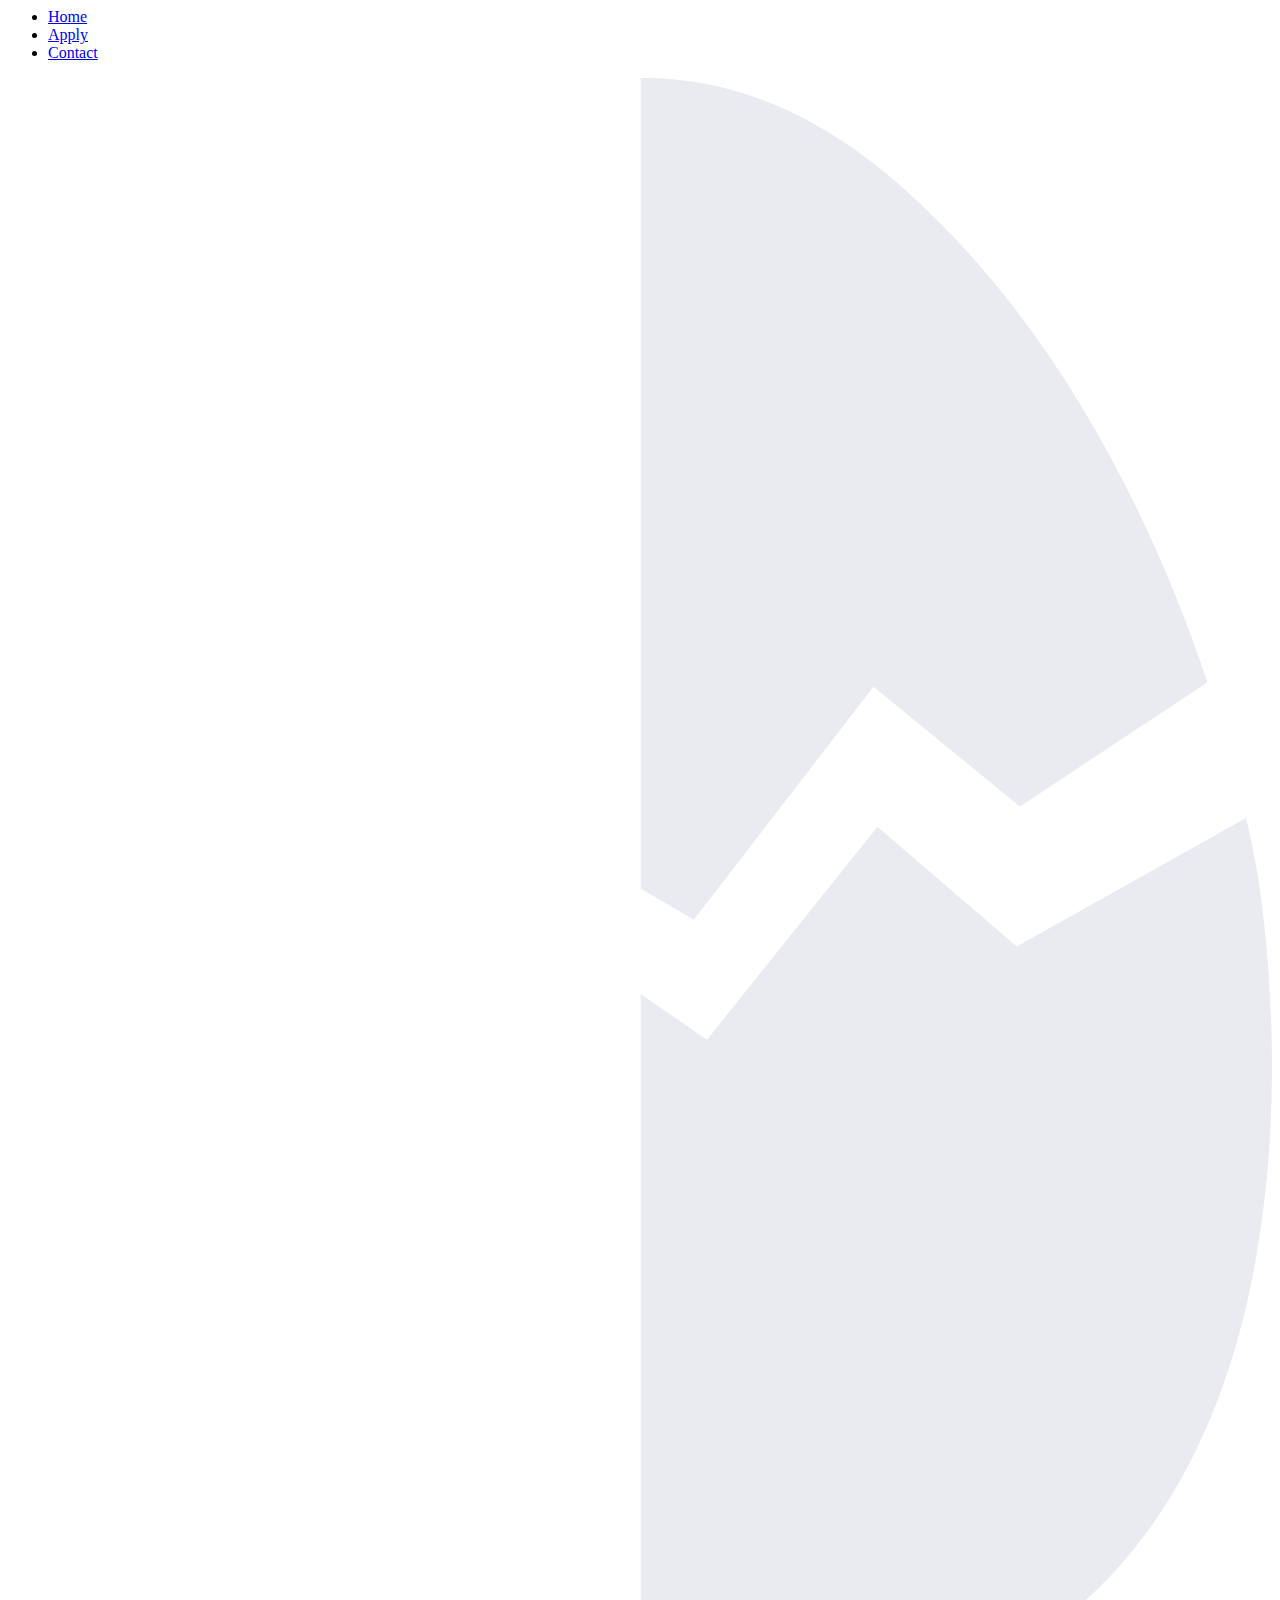
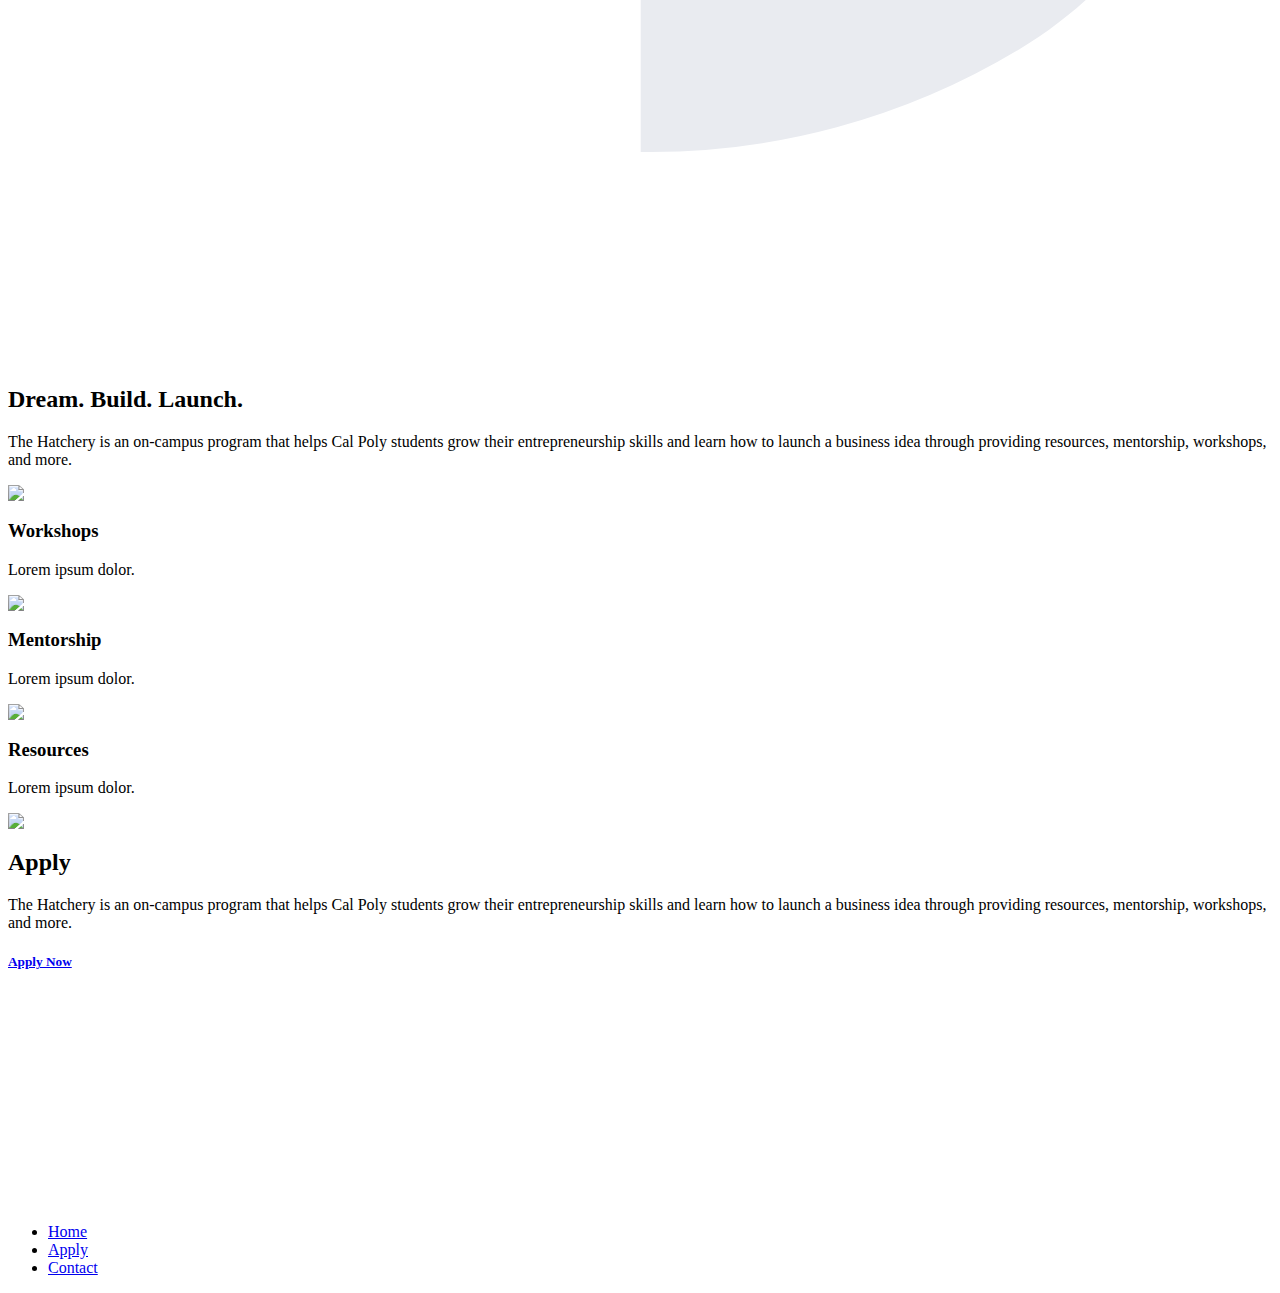
==== contact.html @ da92ca71 "added website files" ====
<html>

<head>
    
    <title>The Hatchery</title>
    
    <!-- link to external style sheet -->
    <link href="main.css" rel="stylesheet" type="text/css">
    
    <!-- link to Google Fonts -->
    <link href="https://fonts.googleapis.com/css?family=PT+Sans+Caption:400,700|PT+Sans:400,400i,700,700i" rel="stylesheet">
    
    <!-- link to Adobe Fonts -->
    <link rel="stylesheet" href="https://use.typekit.net/zrl3pre.css">
    
</head>


<body> <!-- begin main visible webpage -->
    
    <header> <!-- begin header -->
        
        <div id="header_contain"> <!-- begin header width container -->
        
            <nav> <!-- begin main nav -->
                <ul>
                    <li><a href="index.html">Home</a></li>
                    <li><a href="https://calpolycie.submittable.com/submit/117646/hatchery-application-2018-2019">Apply</a></li>
                    <li><a href="contact.html">Contact</a></li>
                </ul>
            </nav> <!-- end nav bar -->

            <div id="cover"> <!-- contains main background -->
                
                <img src="images/egg_logo.svg" id="egg" />
                <img src="images/text_logo.svg" id="text_logo" />

            </div> <!-- end cover div -->
            
        </div> <!-- end cover width container -->
        
    </header> <!-- end header -->
    
    
    <section id="description">
        
        <article id="about">
            
            <h2>Dream. Build. Launch.</h2>
            
            <p>The Hatchery is an on-campus program that helps Cal Poly students grow their entrepreneurship skills and learn how to launch a business idea through providing resources, mentorship, workshops, and more.</p>
            
        </article> <!-- end about -->
    
    </section> <!-- end description -->
    
    
    <section id="features"> <!-- begin features section with three icons -->
        <div id="features_contain"> <!-- features width container -->
        
            <article class="feature" id="feature1"> <!-- first feature -->

                <img src="images/feature1.svg" class="icon" />
                <section class="caption">
                    <h3>Workshops</h3>
                    <p>Lorem ipsum dolor.</p>
                </section> <!-- end caption -->

            </article> <!-- end first feature -->
            
            
            <article class="feature" id="feature2"> <!-- second feature -->

                <img src="images/feature2.svg" class="icon" />
                <section class="caption">
                    <h3>Mentorship</h3>
                    <p>Lorem ipsum dolor.</p>
                </section> <!-- end caption -->

            </article> <!-- end second feature -->
            
            
            <article class="feature" id="feature3"> <!-- third feature -->

                <img src="images/feature3.svg" class="icon" />
                <section class="caption">
                    <h3>Resources</h3>
                    <p>Lorem ipsum dolor.</p>
                </section> <!-- end caption -->

            </article> <!-- end third feature -->
            
        </div> <!-- end features width container -->
    </section> <!-- end features section -->
    
    
    <section id="application">
        
        <article id="apply">
            
            <a href="https://calpolycie.submittable.com/submit/117646/hatchery-application-2018-2019"><img src="images/app.svg" id="app_icon" /></a>
            
            <h2>Apply</h2>
            
            <p>The Hatchery is an on-campus program that helps Cal Poly students grow their entrepreneurship skills and learn how to launch a business idea through providing resources, mentorship, workshops, and more.</p>
            
            <a href="https://calpolycie.submittable.com/submit/117646/hatchery-application-2018-2019"><div id="apply_button">
                <h5>Apply Now</h5>
            </div></a>
            
        </article> <!-- end apply -->
    
    </section> <!-- end application -->
    
    
    <footer> <!--begin footer -->
        
        <section id="footer_contain"> <!-- begin footer width container -->
        
            <div id="headings">
                <img src="images/text_logo.svg" id="footer_logo" />
            </div>

            <nav>
                <ul>
                    <li><a href="index.html">Home</a></li>
                    <li><a href="https://calpolycie.submittable.com/submit/117646/hatchery-application-2018-2019">Apply</a></li>
                    <li><a href="contact.html">Contact</a></li>
                </ul>
            </nav>
            
        </section> <!-- end footer width container -->
        
    </footer> <!-- end footer -->
    

</body>

</html>
---- main.css ----
/* BEGIN MOBILE MEDIA QUERY */

/* @media only screen and (max-width: 650px){ */

/*
    *{
        padding: 0;
        margin: 0;
    }
    
    body{
    font-family: 'PT Sans', sans-serif;
    }

    header{
    }

    #header_contain{
    }

    header nav{
        width: 100%;
        min-width: 270px;
        height: 8vh;
        background-color: #50C2C6;
    }

    header nav ul{
        list-style-type: none;
        display: flex;
        justify-content: space-around;
        align-items: center;
        align-content: center;
        line-height: 8vh;
    }

    header nav li{
        text-decoration: none;
        font-family: 'rift-soft', sans-serif;
        font-weight: 700;
        color: #FFFFFF;
        font-size: 5vw;
        letter-spacing: 1px;
    }

    header nav a:link{
        text-decoration: none;
        color: #FFFFFF;
    }

    header nav a:visited{
        text-decoration: none;
        color: #FFFFFF;
    }

    header nav a:hover{
        text-decoration: none;
        color: #FFFFFF;
    }

    header nav a:active{
        text-decoration: none;
        color: #FFFFFF;
    }

    #cover{
        height: 50vh;
        width: 100%;
        background-color: #FEC262;
        display: flex;
        flex-direction: column;
        justify-content: center;
        align-items: center;
    }
    
    #egg{
        height: 22vh;
    }
    
    #text_logo{
        width: 65vw;
        margin-top: 4vh;
    }
    
    #description{
        height: 42vh;
        width: 100%;
        background-color: #FFFFFF;
        display: flex;
        flex-direction: column;
        justify-content: center;
        align-items: center;
    }
    
    #about{
        width: 86vw;
    }
    
    #description h2{
        font-family: 'rift-soft', sans-serif;
        font-weight: 700;
        color: #04B6B2;
        font-size: 7vw;
        letter-spacing: .2vw;
        text-align: center;
        margin-bottom: 1vh;
    }
    
    #description p{
        font-family: 'PT Sans', sans-serif;
        color: #797979;
        font-size: 4vw;
        text-align: center;
    }
    
    #features{
        width: 100%;
        background-color: #50C2C6;
        display: flex;
        flex-direction: column;
        justify-content: space-between;
        align-items: center;
    }
    
    #features_contain{
        width: 86vw;
        display: flex;
        flex-direction: column;
        justify-content: space-between;
        align-items: center;
        margin-top: 5%;
        margin-bottom: 3%;
    }
    
    .feature{
        padding-bottom: 5%;
        padding-top: 5%;
        display: flex;
        flex-direction: column;
        justify-content: space-between;
        align-items: center;
    }
    
    .icon{
        width: 30vw;
        margin-bottom: 4%;
    }
    
    #features h3{
        font-family: 'rift-soft', sans-serif;
        color: #FFFFFF;
        font-size: 7vw;
        text-align: center;
        letter-spacing: .3vw;
    }
    
    #features p{
        font-family: 'PT Sans', sans-serif;
        color: #FFFFFF;
        font-size: 4vw;
        text-align: center;
    }
    
    #application{
        width: 100%;
        background-color: #FFFFFF;
        display: flex;
        flex-direction: column;
        justify-content: center;
        align-items: center;
    }
    
    #apply{
        width: 86vw;
        margin-top: 5%;
        margin-bottom: 10%;
        display: flex;
        flex-direction: column;
        justify-content: center;
        align-content: center;
        align-items: center;
    }
    
    #app_icon{
        width: 30vw;
        margin-bottom: 8%;
    }
    
    #application h2{
        font-family: 'rift-soft', sans-serif;
        font-weight: 700;
        color: #FEC262;
        font-size: 7vw;
        letter-spacing: .3vw;
        text-align: center;
        margin-bottom: 1%;
    }
    
    #application p{
        font-family: 'PT Sans', sans-serif;
        color: #797979;
        font-size: 4vw;
        text-align: center;
    }
    
    #apply a{
        text-decoration: none;
        color: #FFFFFF;
        margin-top: 8%;
    }
    
    #apply_button{
        width: 40vw;
        height: 12vw;
        background-color: #FEC262;
        display: flex;
        justify-content: center;
        align-content: center;
        align-items: center;
        border-radius: 5px;
    }
    
    #apply_button h5{
        color: #FFFFFF;
        font-size: 19px;
        text-transform: uppercase;
        letter-spacing: 1px;
        font-family: 'rift-soft', sans-serif;
    }
    
    footer{
        background-color: #5F5F70;
        font-family: 'PT Sans', sans-serif;
        color: #FFFFFF;
        font-size: 16px;
        display: flex;
        justify-content: center;
        align-content: center;
        height: 15vh;
    }
    
    #footer_contain{
        width: 86vw;
        display: flex;
        justify-content: space-between;
        align-content: center;
        align-items: center
    }
    
    #footer_logo{
        width: 25vw;
    }
    
    footer nav{
        width: 60vw;
        height: 10vh;
        display: flex;
        justify-content: flex-end;
    }
    
    footer nav ul{
        width: 46vw;
        list-style-type: none;
        display: flex;
        flex-direction: row;
        justify-content: space-between;
        align-items: center;
        align-content: center;
    }

    footer nav li{
        text-decoration: none;
        font-family: 'PT Sans', sans-serif;
        font-weight: 600;
        text-transform: uppercase;
        color: #FFFFFF;
        font-size: 4vw;
        letter-spacing: .02vw;
    }
    
    footer nav a:link{
        text-decoration: none;
        color: #FFFFFF;
    }

    footer nav a:visited{
        text-decoration: none;
        color: #FFFFFF;
    }

    footer nav a:hover{
        text-decoration: none;
        color: #FFFFFF;
    }

    footer nav a:active{
        text-decoration: none;
        color: #FFFFFF;
    }
    
/* } */ /* end media query */

















@media only screen and (device-width: 414px) and (device-height: 736px) and (-webkit-device-pixel-ratio: 3) {
    
    *{
        padding: 0;
        margin: 0;
    }
    
    body{
        font-family: 'PT Sans', sans-serif;
    }

    header{
    }

    #header_contain{
    }

    header nav{
        width: 100%;
        min-width: 270px;
        height: 8vh;
        background-color: #50C2C6;
    }

    header nav ul{
        list-style-type: none;
        display: flex;
        justify-content: space-around;
        align-items: center;
        align-content: center;
        line-height: 8vh;
    }

    header nav li{
        text-decoration: none;
        font-family: 'rift-soft', sans-serif;
        font-weight: 700;
        color: #FFFFFF;
        font-size: 5vw;
        letter-spacing: 1px;
    }

    header nav a:link{
        text-decoration: none;
        color: #FFFFFF;
    }

    header nav a:visited{
        text-decoration: none;
        color: #FFFFFF;
    }

    header nav a:hover{
        text-decoration: none;
        color: #FFFFFF;
    }

    header nav a:active{
        text-decoration: none;
        color: #FFFFFF;
    }

    #cover{
        height: 50vh;
        width: 100%;
        background-color: #FEC262;
        display: flex;
        flex-direction: column;
        justify-content: center;
        align-items: center;
    }
    
    #egg{
        height: 22vh;
    }
    
    #text_logo{
        width: 65vw;
        margin-top: 4vh;
    }
    
    #description{
        height: 42vh;
        width: 100%;
        background-color: #FFFFFF;
        display: flex;
        flex-direction: column;
        justify-content: center;
        align-items: center;
    }
    
    #about{
        width: 86vw;
    }
    
    #description h2{
        font-family: 'rift-soft', sans-serif;
        font-weight: 700;
        color: #04B6B2;
        font-size: 7vw;
        letter-spacing: .2vw;
        text-align: center;
        margin-bottom: 1vh;
    }
    
    #description p{
        font-family: 'PT Sans', sans-serif;
        color: #797979;
        font-size: 100px;
        text-align: center;
    }
    
    #features{
        width: 100%;
        background-color: #50C2C6;
        display: flex;
        flex-direction: column;
        justify-content: space-between;
        align-items: center;
    }
    
    #features_contain{
        width: 86vw;
        display: flex;
        flex-direction: column;
        justify-content: space-between;
        align-items: center;
        margin-top: 5%;
        margin-bottom: 3%;
    }
    
    .feature{
        padding-bottom: 5%;
        padding-top: 5%;
        display: flex;
        flex-direction: column;
        justify-content: space-between;
        align-items: center;
    }
    
    .icon{
        width: 30vw;
        margin-bottom: 4%;
    }
    
    #features h3{
        font-family: 'rift-soft', sans-serif;
        color: #FFFFFF;
        font-size: 7vw;
        text-align: center;
        letter-spacing: .3vw;
    }
    
    #features p{
        font-family: 'PT Sans', sans-serif;
        color: #FFFFFF;
        font-size: 4vw;
        text-align: center;
    }
    
    #application{
        width: 100%;
        background-color: #FFFFFF;
        display: flex;
        flex-direction: column;
        justify-content: center;
        align-items: center;
    }
    
    #apply{
        width: 86vw;
        margin-top: 5%;
        margin-bottom: 10%;
        display: flex;
        flex-direction: column;
        justify-content: center;
        align-content: center;
        align-items: center;
    }
    
    #app_icon{
        width: 30vw;
        margin-bottom: 8%;
    }
    
    #application h2{
        font-family: 'rift-soft', sans-serif;
        font-weight: 700;
        color: #FEC262;
        font-size: 7vw;
        letter-spacing: .3vw;
        text-align: center;
        margin-bottom: 1%;
    }
    
    #application p{
        font-family: 'PT Sans', sans-serif;
        color: #797979;
        font-size: 4vw;
        text-align: center;
    }
    
    #apply a{
        text-decoration: none;
        color: #FFFFFF;
        margin-top: 8%;
    }
    
    #apply_button{
        width: 40vw;
        height: 12vw;
        background-color: #FEC262;
        display: flex;
        justify-content: center;
        align-content: center;
        align-items: center;
        border-radius: 5px;
    }
    
    #apply_button h5{
        color: #FFFFFF;
        font-size: 19px;
        text-transform: uppercase;
        letter-spacing: 1px;
        font-family: 'rift-soft', sans-serif;
    }
    
    footer{
        background-color: #5F5F70;
        font-family: 'PT Sans', sans-serif;
        color: #FFFFFF;
        font-size: 16px;
        display: flex;
        justify-content: center;
        align-content: center;
        height: 15vh;
    }
    
    #footer_contain{
        width: 86vw;
        display: flex;
        justify-content: space-between;
        align-content: center;
        align-items: center
    }
    
    #footer_logo{
        width: 25vw;
    }
    
    footer nav{
        width: 60vw;
        height: 10vh;
        display: flex;
        justify-content: flex-end;
    }
    
    footer nav ul{
        width: 46vw;
        list-style-type: none;
        display: flex;
        flex-direction: row;
        justify-content: space-between;
        align-items: center;
        align-content: center;
    }

    footer nav li{
        text-decoration: none;
        font-family: 'PT Sans', sans-serif;
        font-weight: 600;
        text-transform: uppercase;
        color: #FFFFFF;
        font-size: 4vw;
        letter-spacing: .02vw;
    }
    
    footer nav a:link{
        text-decoration: none;
        color: #FFFFFF;
    }

    footer nav a:visited{
        text-decoration: none;
        color: #FFFFFF;
    }

    footer nav a:hover{
        text-decoration: none;
        color: #FFFFFF;
    }

    footer nav a:active{
        text-decoration: none;
        color: #FFFFFF;
    }
    
}
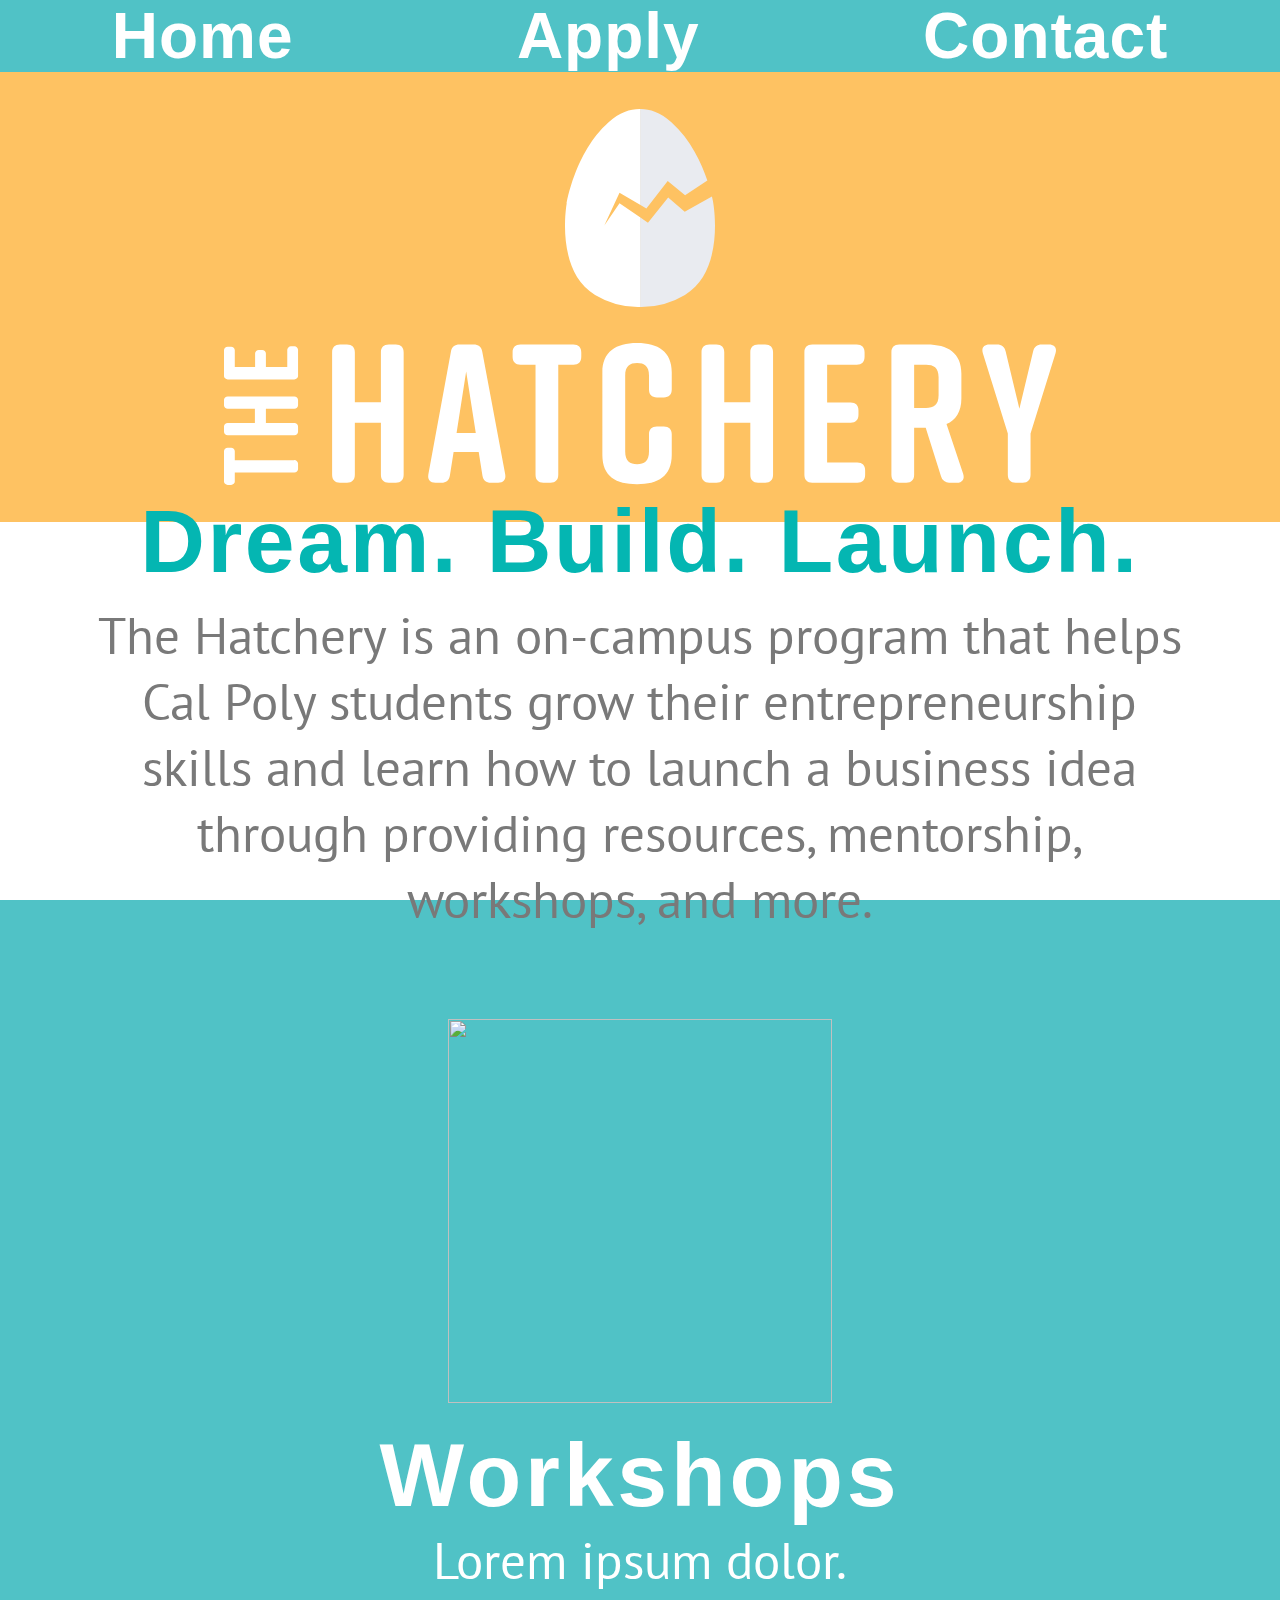
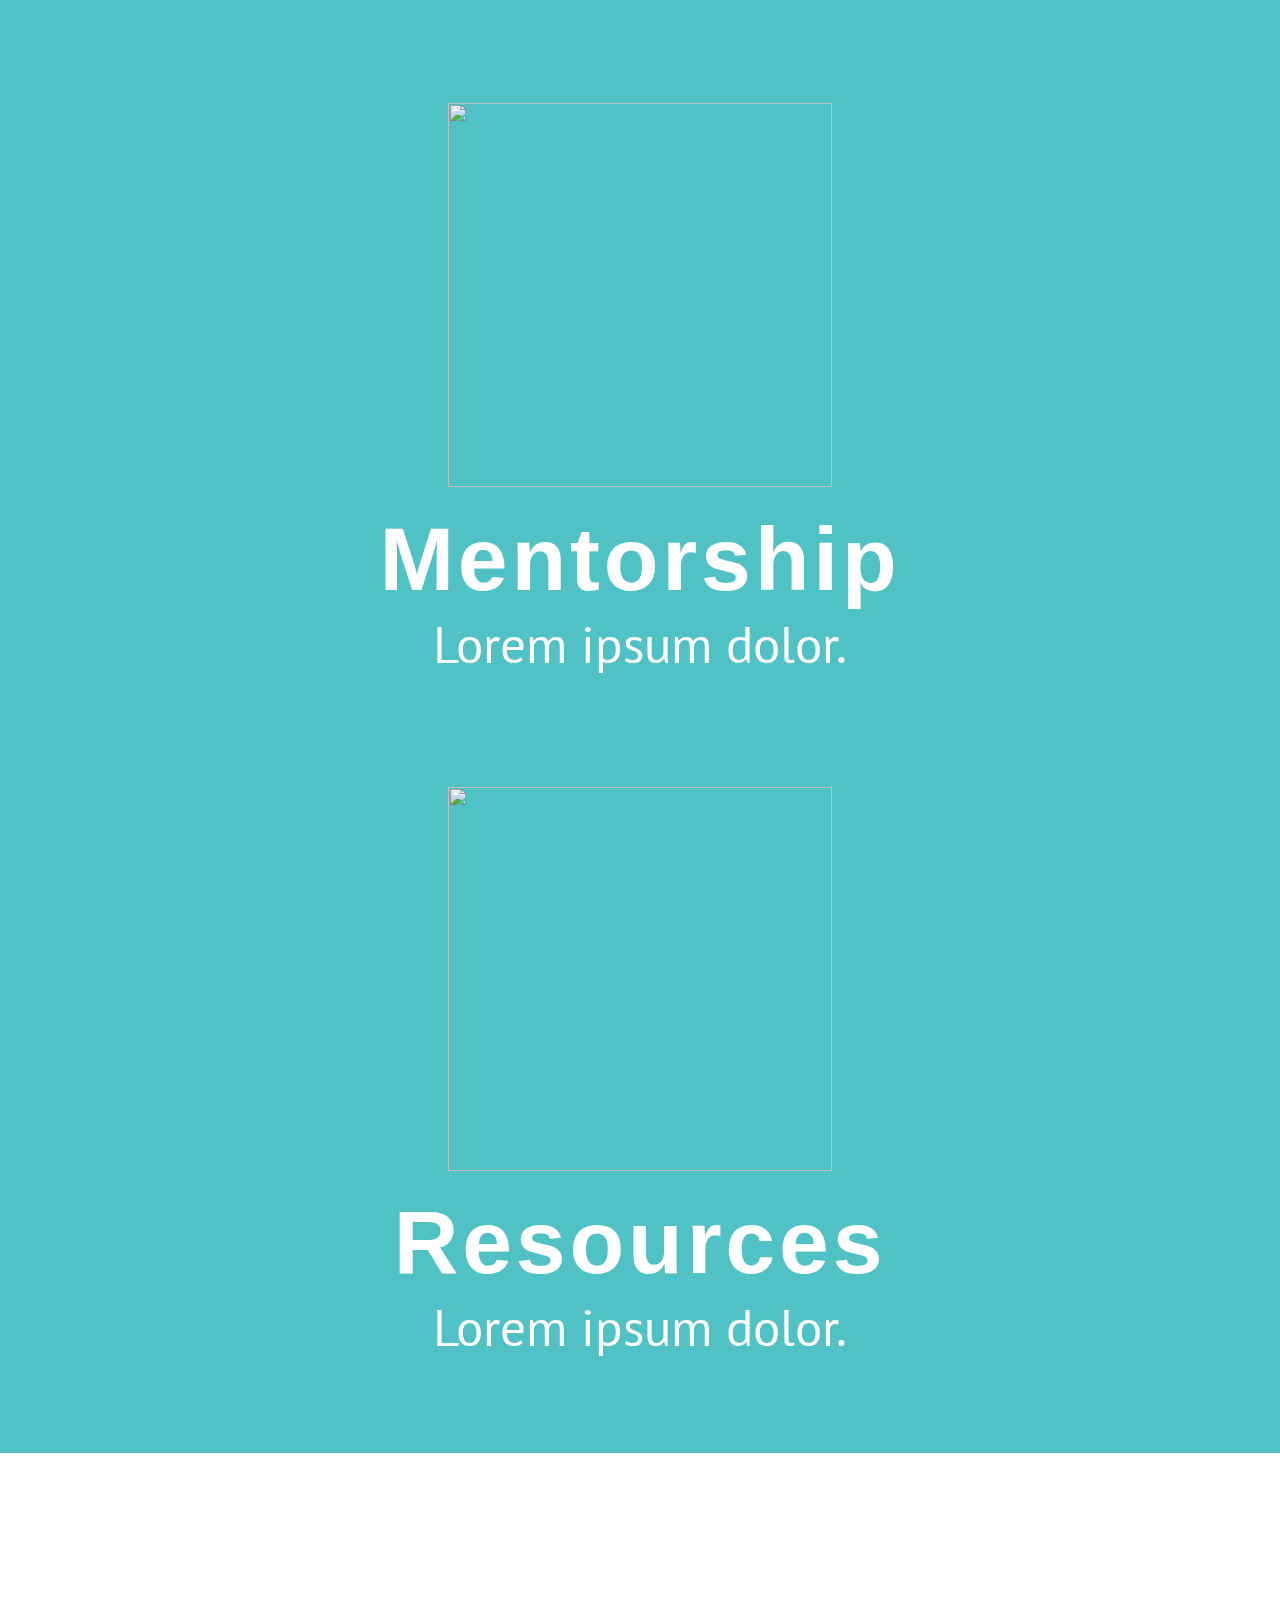
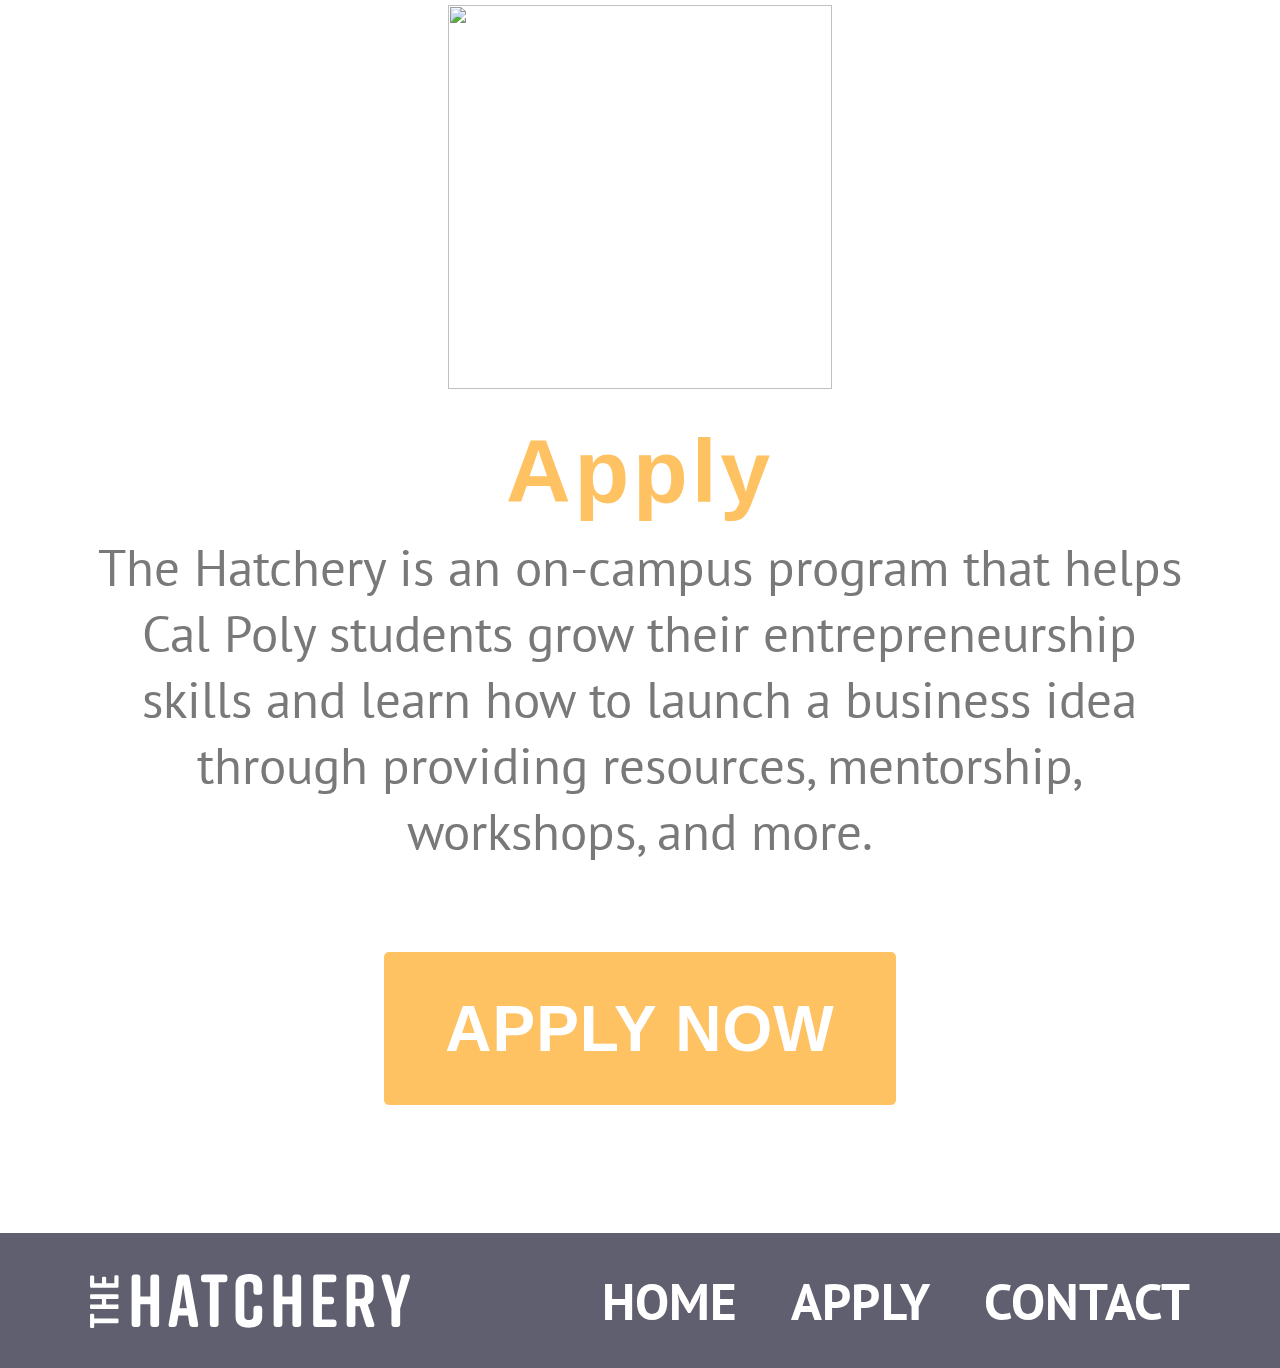
==== commit 8a2d0d49: "added stylesheet for contact page" ====
--- a/contact.html
+++ b/contact.html
@@ -1,27 +1,27 @@
 <html>
 
 <head>
-    
+
     <title>The Hatchery</title>
-    
+
     <!-- link to external style sheet -->
-    <link href="main.css" rel="stylesheet" type="text/css">
-    
+    <link href="contact.css" rel="stylesheet" type="text/css">
+
     <!-- link to Google Fonts -->
     <link href="https://fonts.googleapis.com/css?family=PT+Sans+Caption:400,700|PT+Sans:400,400i,700,700i" rel="stylesheet">
-    
+
     <!-- link to Adobe Fonts -->
     <link rel="stylesheet" href="https://use.typekit.net/zrl3pre.css">
-    
+
 </head>
 
 
 <body> <!-- begin main visible webpage -->
-    
+
     <header> <!-- begin header -->
-        
+
         <div id="header_contain"> <!-- begin header width container -->
-        
+
             <nav> <!-- begin main nav -->
                 <ul>
                     <li><a href="index.html">Home</a></li>
@@ -31,33 +31,33 @@
             </nav> <!-- end nav bar -->
 
             <div id="cover"> <!-- contains main background -->
-                
+
                 <img src="images/egg_logo.svg" id="egg" />
                 <img src="images/text_logo.svg" id="text_logo" />
 
             </div> <!-- end cover div -->
-            
+
         </div> <!-- end cover width container -->
-        
+
     </header> <!-- end header -->
-    
-    
+
+
     <section id="description">
-        
+
         <article id="about">
-            
+
             <h2>Dream. Build. Launch.</h2>
-            
+
             <p>The Hatchery is an on-campus program that helps Cal Poly students grow their entrepreneurship skills and learn how to launch a business idea through providing resources, mentorship, workshops, and more.</p>
-            
+
         </article> <!-- end about -->
-    
+
     </section> <!-- end description -->
-    
-    
+
+
     <section id="features"> <!-- begin features section with three icons -->
         <div id="features_contain"> <!-- features width container -->
-        
+
             <article class="feature" id="feature1"> <!-- first feature -->
 
                 <img src="images/feature1.svg" class="icon" />
@@ -67,8 +67,8 @@
                 </section> <!-- end caption -->
 
             </article> <!-- end first feature -->
-            
-            
+
+
             <article class="feature" id="feature2"> <!-- second feature -->
 
                 <img src="images/feature2.svg" class="icon" />
@@ -78,8 +78,8 @@
                 </section> <!-- end caption -->
 
             </article> <!-- end second feature -->
-            
-            
+
+
             <article class="feature" id="feature3"> <!-- third feature -->
 
                 <img src="images/feature3.svg" class="icon" />
@@ -89,34 +89,34 @@
                 </section> <!-- end caption -->
 
             </article> <!-- end third feature -->
-            
+
         </div> <!-- end features width container -->
     </section> <!-- end features section -->
-    
-    
+
+
     <section id="application">
-        
+
         <article id="apply">
-            
+
             <a href="https://calpolycie.submittable.com/submit/117646/hatchery-application-2018-2019"><img src="images/app.svg" id="app_icon" /></a>
-            
+
             <h2>Apply</h2>
-            
+
             <p>The Hatchery is an on-campus program that helps Cal Poly students grow their entrepreneurship skills and learn how to launch a business idea through providing resources, mentorship, workshops, and more.</p>
-            
+
             <a href="https://calpolycie.submittable.com/submit/117646/hatchery-application-2018-2019"><div id="apply_button">
                 <h5>Apply Now</h5>
             </div></a>
-            
+
         </article> <!-- end apply -->
-    
+
     </section> <!-- end application -->
-    
-    
+
+
     <footer> <!--begin footer -->
-        
+
         <section id="footer_contain"> <!-- begin footer width container -->
-        
+
             <div id="headings">
                 <img src="images/text_logo.svg" id="footer_logo" />
             </div>
@@ -128,12 +128,12 @@
                     <li><a href="contact.html">Contact</a></li>
                 </ul>
             </nav>
-            
+
         </section> <!-- end footer width container -->
-        
+
     </footer> <!-- end footer -->
-    
+
 
 </body>
 
-</html>+</html>
--- a/contact.css
+++ b/contact.css
@@ -0,0 +1,294 @@
+*{
+    padding: 0;
+    margin: 0;
+}
+
+body{
+    font-family: 'PT Sans', sans-serif;
+}
+
+header{
+}
+
+#header_contain{
+}
+
+header nav{
+    width: 100%;
+    min-width: 270px;
+    height: 8vh;
+    background-color: #50C2C6;
+}
+
+header nav ul{
+    list-style-type: none;
+    display: flex;
+    justify-content: space-around;
+    align-items: center;
+    align-content: center;
+    line-height: 8vh;
+}
+
+header nav li{
+    text-decoration: none;
+    font-family: 'rift-soft', sans-serif;
+    font-weight: 700;
+    color: #FFFFFF;
+    font-size: 5vw;
+    letter-spacing: 1px;
+}
+
+header nav a:link{
+    text-decoration: none;
+    color: #FFFFFF;
+}
+
+header nav a:visited{
+    text-decoration: none;
+    color: #FFFFFF;
+}
+
+header nav a:hover{
+    text-decoration: none;
+    color: #FFFFFF;
+}
+
+header nav a:active{
+    text-decoration: none;
+    color: #FFFFFF;
+}
+
+#cover{
+    height: 50vh;
+    width: 100%;
+    background-color: #FEC262;
+    display: flex;
+    flex-direction: column;
+    justify-content: center;
+    align-items: center;
+}
+
+#egg{
+    height: 22vh;
+}
+
+#text_logo{
+    width: 65vw;
+    margin-top: 4vh;
+}
+
+#description{
+    height: 42vh;
+    width: 100%;
+    background-color: #FFFFFF;
+    display: flex;
+    flex-direction: column;
+    justify-content: center;
+    align-items: center;
+}
+
+#about{
+    width: 86vw;
+}
+
+#description h2{
+    font-family: 'rift-soft', sans-serif;
+    font-weight: 700;
+    color: #04B6B2;
+    font-size: 7vw;
+    letter-spacing: .2vw;
+    text-align: center;
+    margin-bottom: 1vh;
+}
+
+#description p{
+    font-family: 'PT Sans', sans-serif;
+    color: #797979;
+    font-size: 4vw;
+    text-align: center;
+}
+
+#features{
+    width: 100%;
+    background-color: #50C2C6;
+    display: flex;
+    flex-direction: column;
+    justify-content: space-between;
+    align-items: center;
+}
+
+#features_contain{
+    width: 86vw;
+    display: flex;
+    flex-direction: column;
+    justify-content: space-between;
+    align-items: center;
+    margin-top: 5%;
+    margin-bottom: 3%;
+}
+
+.feature{
+    padding-bottom: 5%;
+    padding-top: 5%;
+    display: flex;
+    flex-direction: column;
+    justify-content: space-between;
+    align-items: center;
+}
+
+.icon{
+    width: 30vw;
+    margin-bottom: 4%;
+}
+
+#features h3{
+    font-family: 'rift-soft', sans-serif;
+    color: #FFFFFF;
+    font-size: 7vw;
+    text-align: center;
+    letter-spacing: .3vw;
+}
+
+#features p{
+    font-family: 'PT Sans', sans-serif;
+    color: #FFFFFF;
+    font-size: 4vw;
+    text-align: center;
+}
+
+#application{
+    width: 100%;
+    background-color: #FFFFFF;
+    display: flex;
+    flex-direction: column;
+    justify-content: center;
+    align-items: center;
+}
+
+#apply{
+    width: 86vw;
+    margin-top: 5%;
+    margin-bottom: 10%;
+    display: flex;
+    flex-direction: column;
+    justify-content: center;
+    align-content: center;
+    align-items: center;
+}
+
+#app_icon{
+    width: 30vw;
+    margin-bottom: 8%;
+}
+
+#application h2{
+    font-family: 'rift-soft', sans-serif;
+    font-weight: 700;
+    color: #FEC262;
+    font-size: 7vw;
+    letter-spacing: .3vw;
+    text-align: center;
+    margin-bottom: 1%;
+}
+
+#application p{
+    font-family: 'PT Sans', sans-serif;
+    color: #797979;
+    font-size: 4vw;
+    text-align: center;
+}
+
+#apply a{
+    text-decoration: none;
+    color: #FFFFFF;
+    margin-top: 8%;
+}
+
+#apply_button{
+    width: 40vw;
+    height: 12vw;
+    background-color: #FEC262;
+    display: flex;
+    justify-content: center;
+    align-content: center;
+    align-items: center;
+    border-radius: 5px;
+}
+
+#apply_button h5{
+    color: #FFFFFF;
+    font-size: 5vw;
+    text-transform: uppercase;
+    letter-spacing: 1px;
+    font-family: 'rift-soft', sans-serif;
+}
+
+footer{
+    background-color: #5F5F70;
+    font-family: 'PT Sans', sans-serif;
+    color: #FFFFFF;
+    font-size: 16px;
+    display: flex;
+    justify-content: center;
+    align-content: center;
+    height: 15vh;
+}
+
+#footer_contain{
+    width: 86vw;
+    display: flex;
+    justify-content: space-between;
+    align-content: center;
+    align-items: center
+}
+
+#footer_logo{
+    width: 25vw;
+}
+
+footer nav{
+    width: 60vw;
+    height: 10vh;
+    display: flex;
+    justify-content: flex-end;
+}
+
+footer nav ul{
+    width: 46vw;
+    list-style-type: none;
+    display: flex;
+    flex-direction: row;
+    justify-content: space-between;
+    align-items: center;
+    align-content: center;
+}
+
+footer nav li{
+    text-decoration: none;
+    font-family: 'PT Sans', sans-serif;
+    font-weight: 600;
+    text-transform: uppercase;
+    color: #FFFFFF;
+    font-size: 4vw;
+    letter-spacing: .02vw;
+}
+
+footer nav a:link{
+    text-decoration: none;
+    color: #FFFFFF;
+}
+
+footer nav a:visited{
+    text-decoration: none;
+    color: #FFFFFF;
+}
+
+footer nav a:hover{
+    text-decoration: none;
+    color: #FFFFFF;
+}
+
+footer nav a:active{
+    text-decoration: none;
+    color: #FFFFFF;
+}
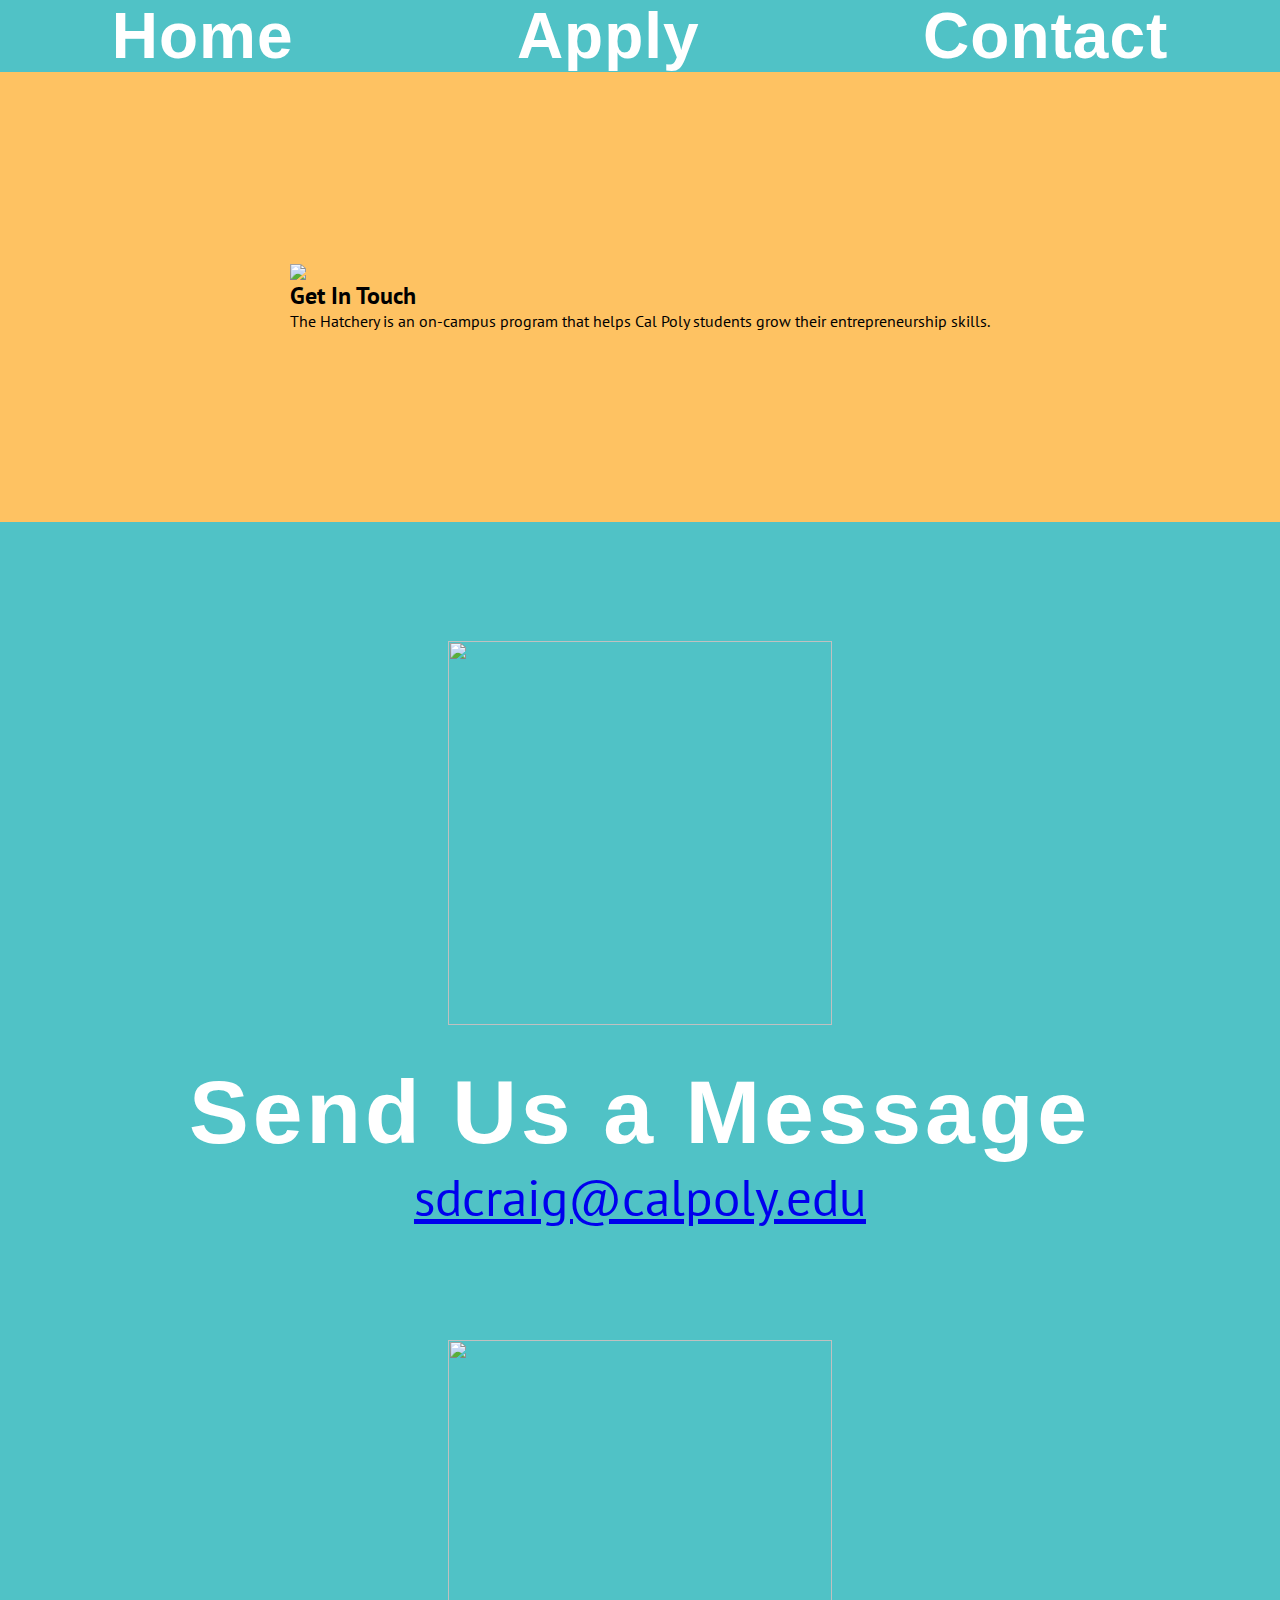
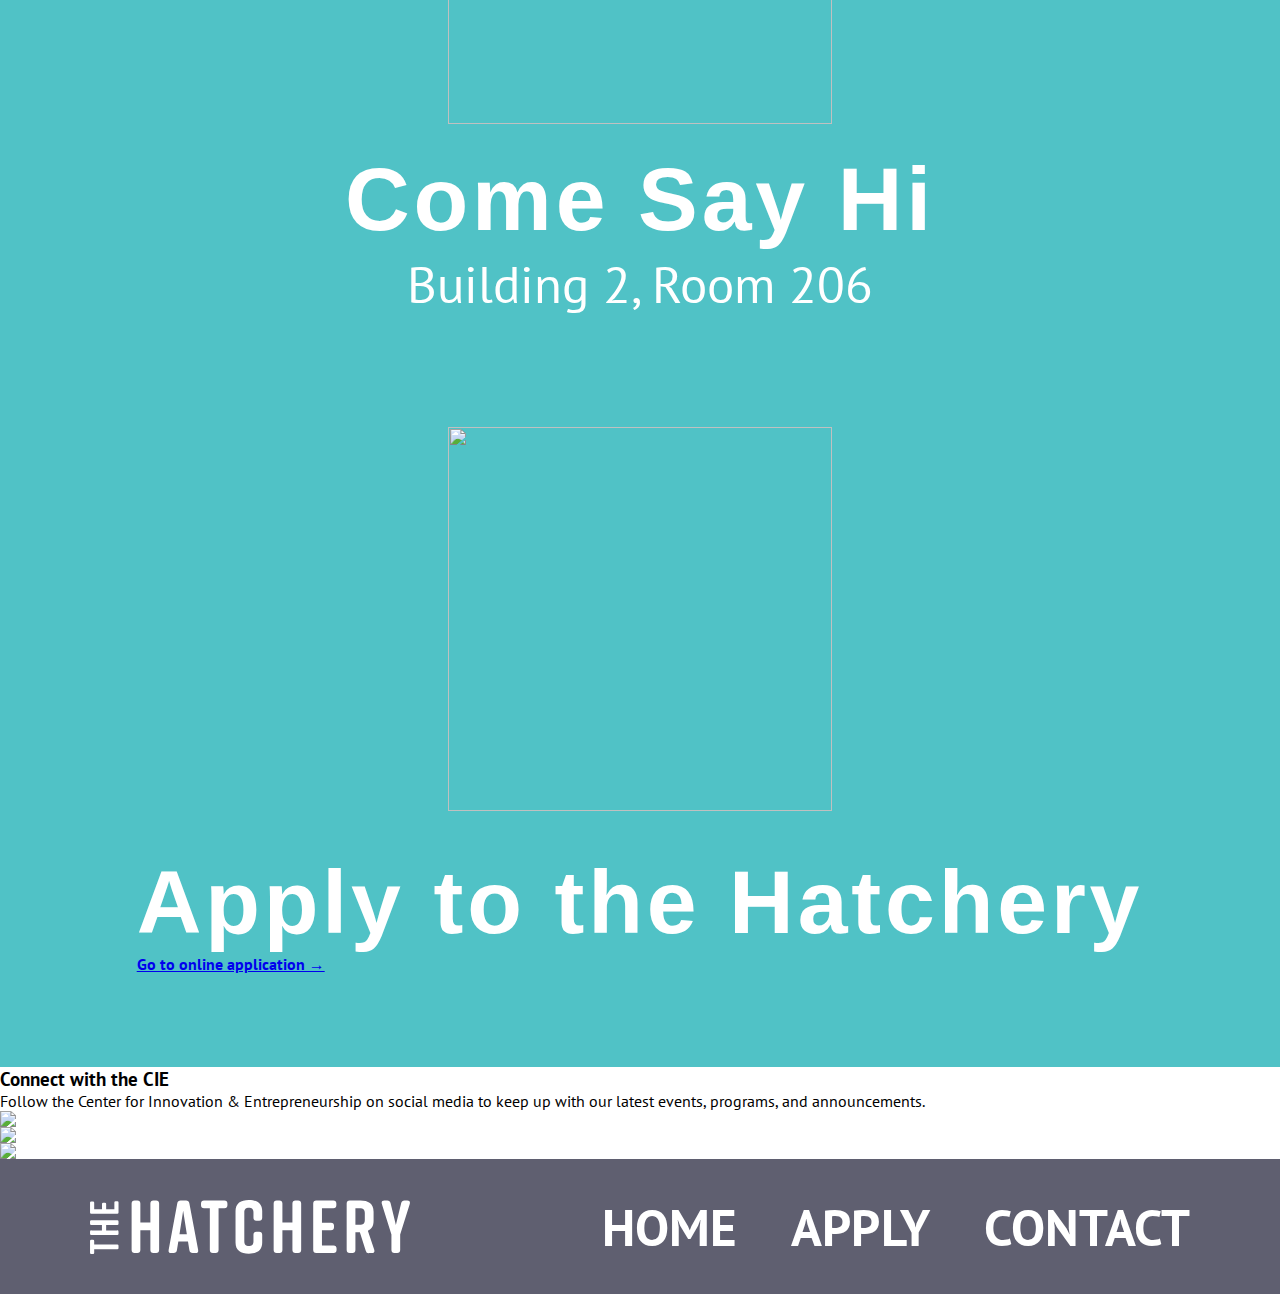
==== commit 14f0ca9b: "Updated separate apply page" ====
--- a/contact.html
+++ b/contact.html
@@ -2,10 +2,19 @@
 
 <head>
 
-    <title>The Hatchery</title>
+    <title>The Hatchery :: Contact</title>
 
-    <!-- link to external style sheet -->
-    <link href="contact.css" rel="stylesheet" type="text/css">
+    <!-- favicon tab image -->
+    <link rel="icon" type="image/png" href="images/favicon.png" />
+    
+    <!-- viewport scale meta -->
+    <meta name="viewport" content="width=device-width, initial-scale=1.0">
+    
+    <!-- link to desktop stylesheet -->
+    <link rel="stylesheet" type="text/css" media="screen and (min-width: 768px)" href="contact.css" />
+    
+    <!-- link to mobile stylesheet -->
+    <link rel="stylesheet" type="text/css" media="screen and (max-width: 767px)" href="mobile_contact.css" />
 
     <!-- link to Google Fonts -->
     <link href="https://fonts.googleapis.com/css?family=PT+Sans+Caption:400,700|PT+Sans:400,400i,700,700i" rel="stylesheet">
@@ -25,15 +34,23 @@
             <nav> <!-- begin main nav -->
                 <ul>
                     <li><a href="index.html">Home</a></li>
-                    <li><a href="https://calpolycie.submittable.com/submit/117646/hatchery-application-2018-2019">Apply</a></li>
+                    <li><a href="apply.html">Apply</a></li>
                     <li><a href="contact.html">Contact</a></li>
                 </ul>
             </nav> <!-- end nav bar -->
 
             <div id="cover"> <!-- contains main background -->
+              
+                <section id="cover_contain">
 
-                <img src="images/egg_logo.svg" id="egg" />
-                <img src="images/text_logo.svg" id="text_logo" />
+                    <img src="images/chat_icon.svg" id="mail_icon" />
+                    
+                    <section id="caption_contain">
+                        <h2>Get In Touch</h2>
+                        <p>The Hatchery is an on-campus program that helps Cal Poly students grow their entrepreneurship skills.</p>
+                    </section>
+
+                </section>
 
             </div> <!-- end cover div -->
 
@@ -42,28 +59,15 @@
     </header> <!-- end header -->
 
 
-    <section id="description">
-
-        <article id="about">
-
-            <h2>Dream. Build. Launch.</h2>
-
-            <p>The Hatchery is an on-campus program that helps Cal Poly students grow their entrepreneurship skills and learn how to launch a business idea through providing resources, mentorship, workshops, and more.</p>
-
-        </article> <!-- end about -->
-
-    </section> <!-- end description -->
-
-
     <section id="features"> <!-- begin features section with three icons -->
         <div id="features_contain"> <!-- features width container -->
 
-            <article class="feature" id="feature1"> <!-- first feature -->
+            <article class="feature" id="email"> <!-- first feature -->
 
-                <img src="images/feature1.svg" class="icon" />
+                <img src="images/dark_blue_mail_icon.svg" class="icon" />
                 <section class="caption">
-                    <h3>Workshops</h3>
-                    <p>Lorem ipsum dolor.</p>
+                    <h3>Send Us a Message</h3>
+                    <p><a href="mailto:sdcraig@calpoly.edu">sdcraig@calpoly.edu</a></p>
                 </section> <!-- end caption -->
 
             </article> <!-- end first feature -->
@@ -71,10 +75,10 @@
 
             <article class="feature" id="feature2"> <!-- second feature -->
 
-                <img src="images/feature2.svg" class="icon" />
+                <img src="images/dark_blue_location.svg" class="icon" />
                 <section class="caption">
-                    <h3>Mentorship</h3>
-                    <p>Lorem ipsum dolor.</p>
+                    <h3>Come Say Hi</h3>
+                    <p>Building 2, Room 206</p>
                 </section> <!-- end caption -->
 
             </article> <!-- end second feature -->
@@ -82,35 +86,48 @@
 
             <article class="feature" id="feature3"> <!-- third feature -->
 
-                <img src="images/feature3.svg" class="icon" />
+                <img src="images/dark_blue_apply.svg" class="icon" />
                 <section class="caption">
-                    <h3>Resources</h3>
-                    <p>Lorem ipsum dolor.</p>
+                    <h3>Apply to the Hatchery</h3>
+                    <h4><a href="https://calpolycie.submittable.com/submit/117646/hatchery-application-2018-2019">Go to online application &rarr;</a></h4>
                 </section> <!-- end caption -->
 
             </article> <!-- end third feature -->
 
         </div> <!-- end features width container -->
     </section> <!-- end features section -->
-
-
-    <section id="application">
-
-        <article id="apply">
-
-            <a href="https://calpolycie.submittable.com/submit/117646/hatchery-application-2018-2019"><img src="images/app.svg" id="app_icon" /></a>
-
-            <h2>Apply</h2>
-
-            <p>The Hatchery is an on-campus program that helps Cal Poly students grow their entrepreneurship skills and learn how to launch a business idea through providing resources, mentorship, workshops, and more.</p>
-
-            <a href="https://calpolycie.submittable.com/submit/117646/hatchery-application-2018-2019"><div id="apply_button">
-                <h5>Apply Now</h5>
-            </div></a>
-
-        </article> <!-- end apply -->
-
-    </section> <!-- end application -->
+    
+    
+    <section id="social"> <!-- CIE social media -->
+        
+        <article id="connect"> <!-- social media section container -->
+            
+            <h3>Connect with the CIE</h3>
+            
+            <p>Follow the Center for Innovation &amp; Entrepreneurship on social media to keep up with our latest events, programs, and announcements.</p>
+            
+            <section id="media_contain"> <!-- contains social media icon links -->
+                
+                <!-- link to CIE facebook page -->
+                <article id="facebook" class="media">
+                    <a href="https://www.facebook.com/CIECalPoly/" target="_blank"><img src="images/facebook.svg" id="fb_icon" class="social_icon" /></a>
+                </article>
+                
+                <!-- link to CIE instagram page -->
+                <article id="instagram" class="media">
+                    <a href="https://www.instagram.com/ciecalpoly/" target="_blank"><img src="images/instagram.svg" id="insta_icon" class="social_icon" /></a>
+                </article>
+                
+                <!-- link to CIE twitter page -->
+                <article id="twitter" class="media">
+                    <a href="https://twitter.com/CalPolyCIE" target="_blank"><img src="images/twitter.svg" id="twitter_icon" class="social_icon" /></a>
+                </article>
+                
+            </section> <!-- end media contain setion -->
+        
+        </article> <!-- end connect section -->
+        
+    </section> <!-- end social section -->
 
 
     <footer> <!--begin footer -->
@@ -124,7 +141,7 @@
             <nav>
                 <ul>
                     <li><a href="index.html">Home</a></li>
-                    <li><a href="https://calpolycie.submittable.com/submit/117646/hatchery-application-2018-2019">Apply</a></li>
+                    <li><a href="apply.html">Apply</a></li>
                     <li><a href="contact.html">Contact</a></li>
                 </ul>
             </nav>
